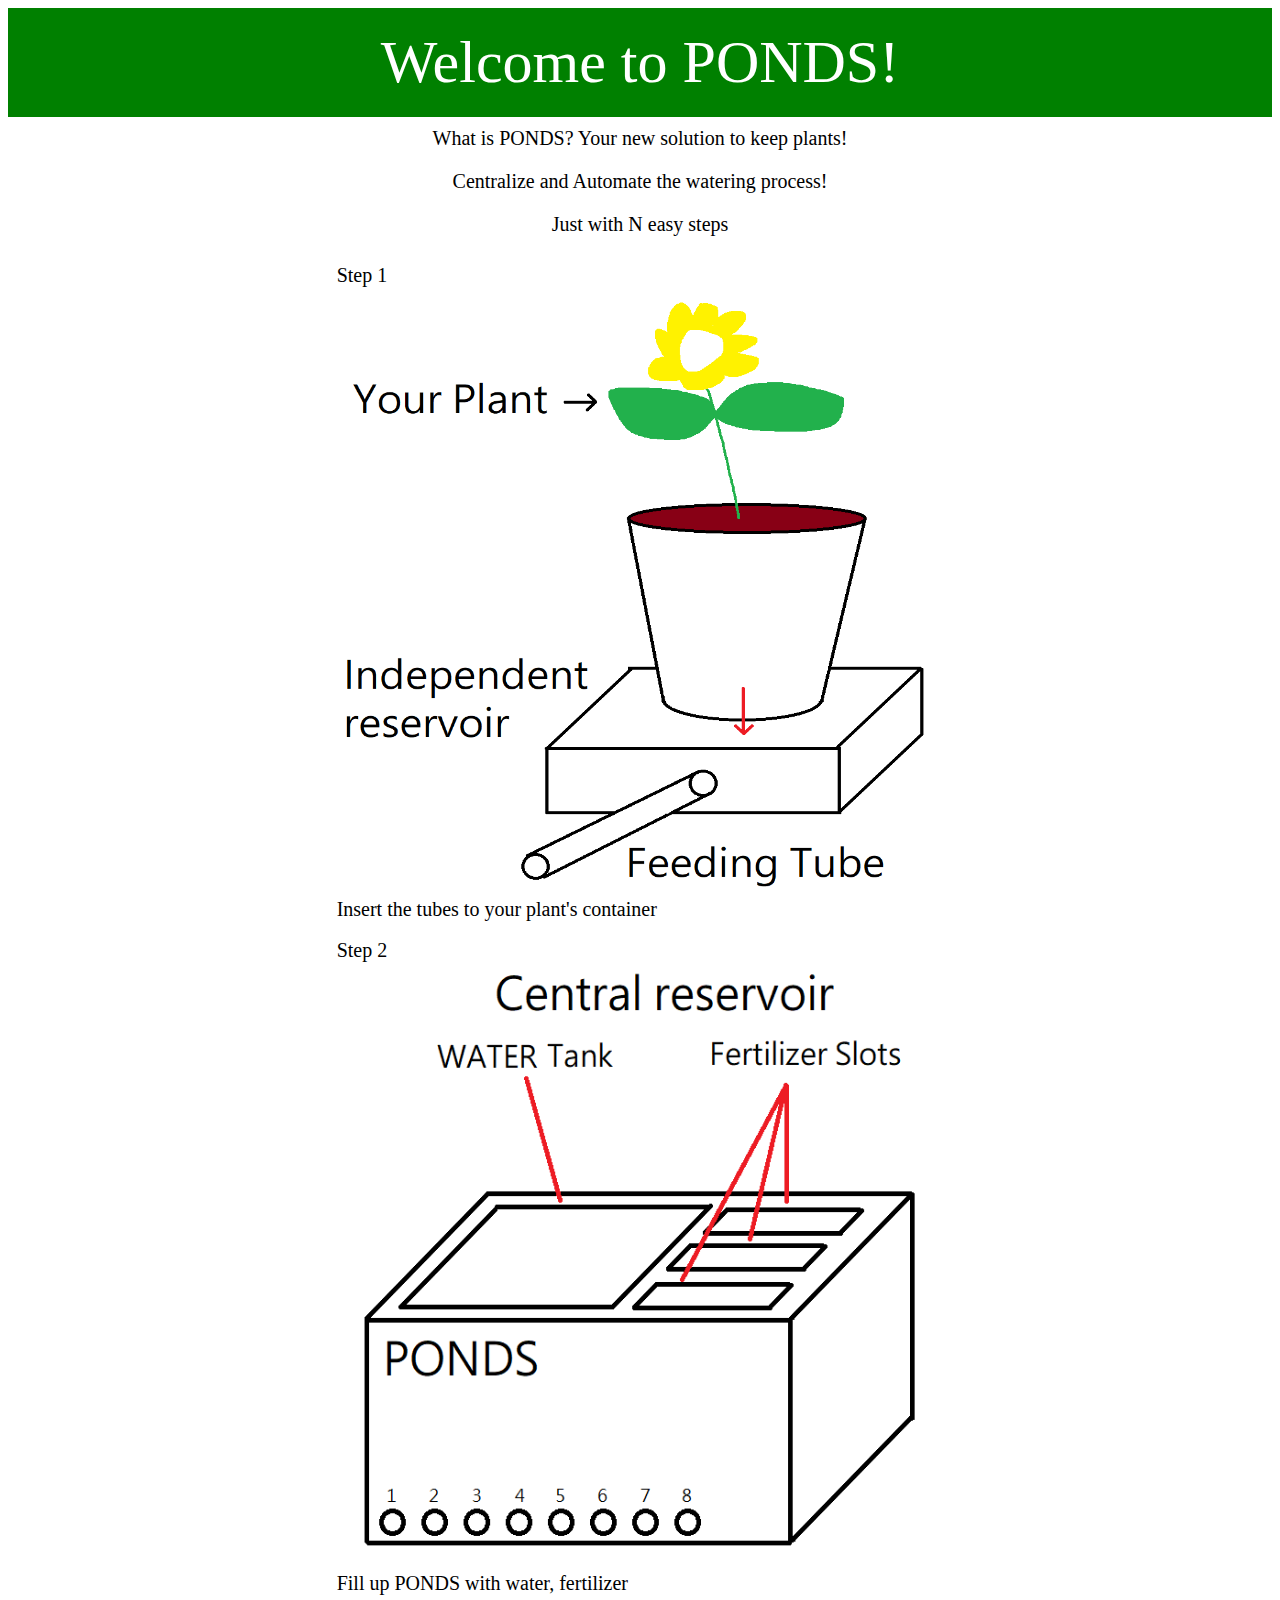
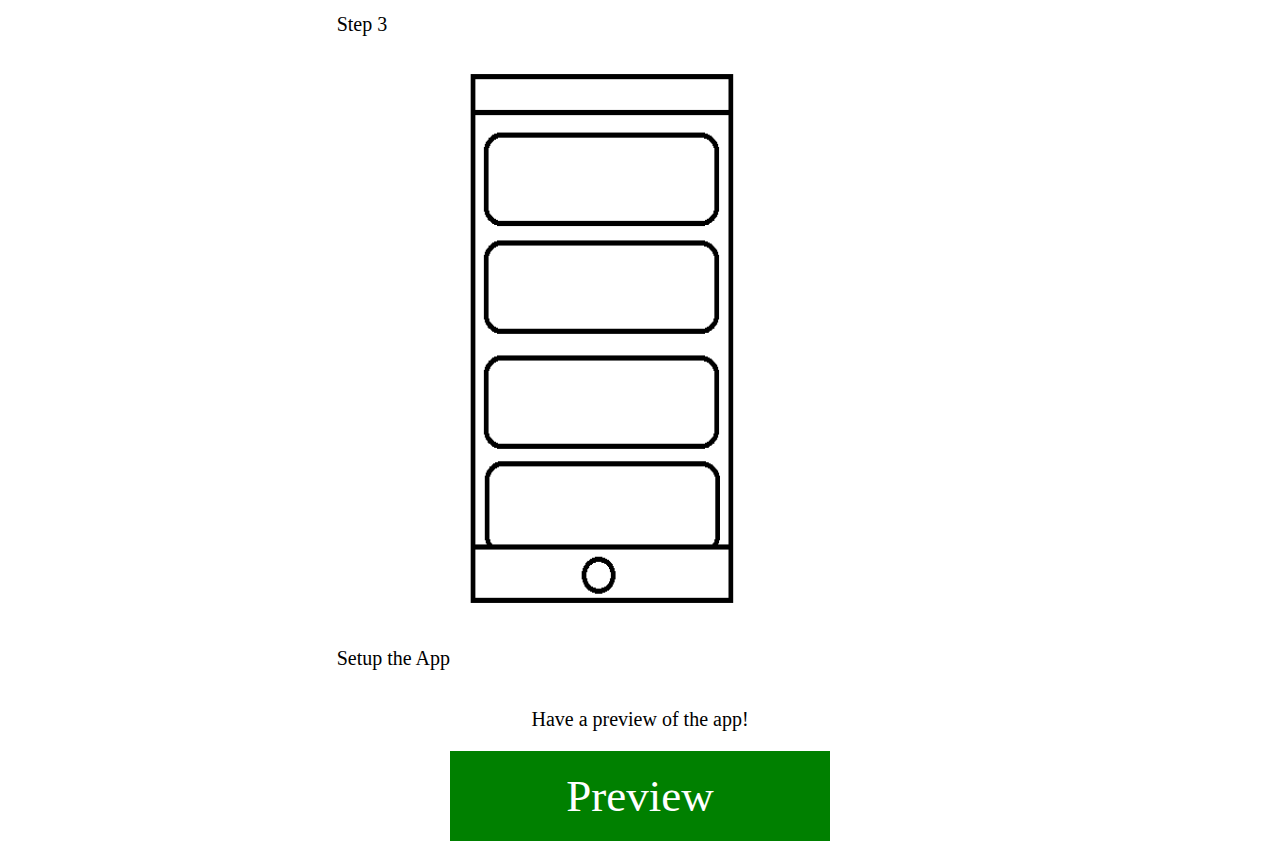
==== index.html @ 67d44354 "a" ====
<!DOCTYPE html>

<html>
<head>
    <title>PONDS Landing Page</title>
    <meta charset="UTF-8">
    <link href="csstest.css" type="text/css" rel="stylesheet">
    <style>
        .steps_pic{
            display: inline-block;
            width: 100%;
            aspect-ratio: 1;
        }
        #step_sec{
            width:60%; 
            display: inline-block;
        }
    </style>
</head>
<body style="text-align:center;position:relative;">
    <div style = "width:100%; background-color: green;display: inline-block;text-align: center;">
        <p style="font-size:60px ; text-align:center; margin:20px;color:white" > Welcome to PONDS! </p>
    </div>
    <br>
    <div style = "width:100%; display: inline-block;text-align:center">
        <p style="font-size:20px ;display: inline-block;text-align:center;margin:10px"> What is PONDS? Your new solution to keep plants! </p>
    </div>
    <br>
    <div style = "width:100%; display: inline-block;text-align:center">
        <p style="font-size:20px ;display: inline-block;text-align:center;margin:10px"> Centralize and Automate the watering process! </p>
    </div>
    <br>
    <div style = "width:80%; display: inline-block;text-align:center;">
        <p style="font-size:20px ;display: inline-block;text-align:center;margin:10px"> Just with N easy steps </p>
        <br></br>
        <div id = "step_sec">
            <p style="font-size:20px ;text-align:left;margin:0px"> Step 1 </p>
            <img class ="steps_pic" src="pics/Step1.png" >
            <p style="font-size:20px ;text-align:left;margin:0px"> Insert the tubes to your plant's container </p>
            <br>
            <p style="font-size:20px ;text-align:left;margin:0px"> Step 2 </p>
            <img class ="steps_pic" src="pics/Step2.png" >
            <p style="font-size:20px ;text-align:left;margin:0px"> Fill up PONDS with water, fertilizer</p>
            <br>
            <p style="font-size:20px ;text-align:left;margin:0px"> Step 3 </p>
            <img class ="steps_pic" src="pics/Step3.png" >
            <p style="font-size:20px ;text-align:left;margin:0px"> Setup the App </p>
            <br>
            
        </div>
        
    </div>  
    <br>
    
    <p style="width:100%;font-size:20px ;display: inline-block;text-align:center;position:relative;right:50%;transform:translateX(50%);"> Have a preview of the app! </p>
    <br>
    <div style="width:30%;height:10vh;display:inline-block;background-color:green;text-align:center;z-index: 99;position:relative;"> 
        <a style="display:inline-block;width:100%;height:100%; z-index: 101;position:relative" href="./app_preview/app_home.html"></a>
        <p style="display:inline-block;color:white;font-size:min(5vh,5vw);width:100%; z-index: 100; position:absolute;right:50%;top:50%;transform:translate(50%,-50%);margin:0"> Preview </p>
    </div>


    <script src="test.js"></script>
</body>
</html>
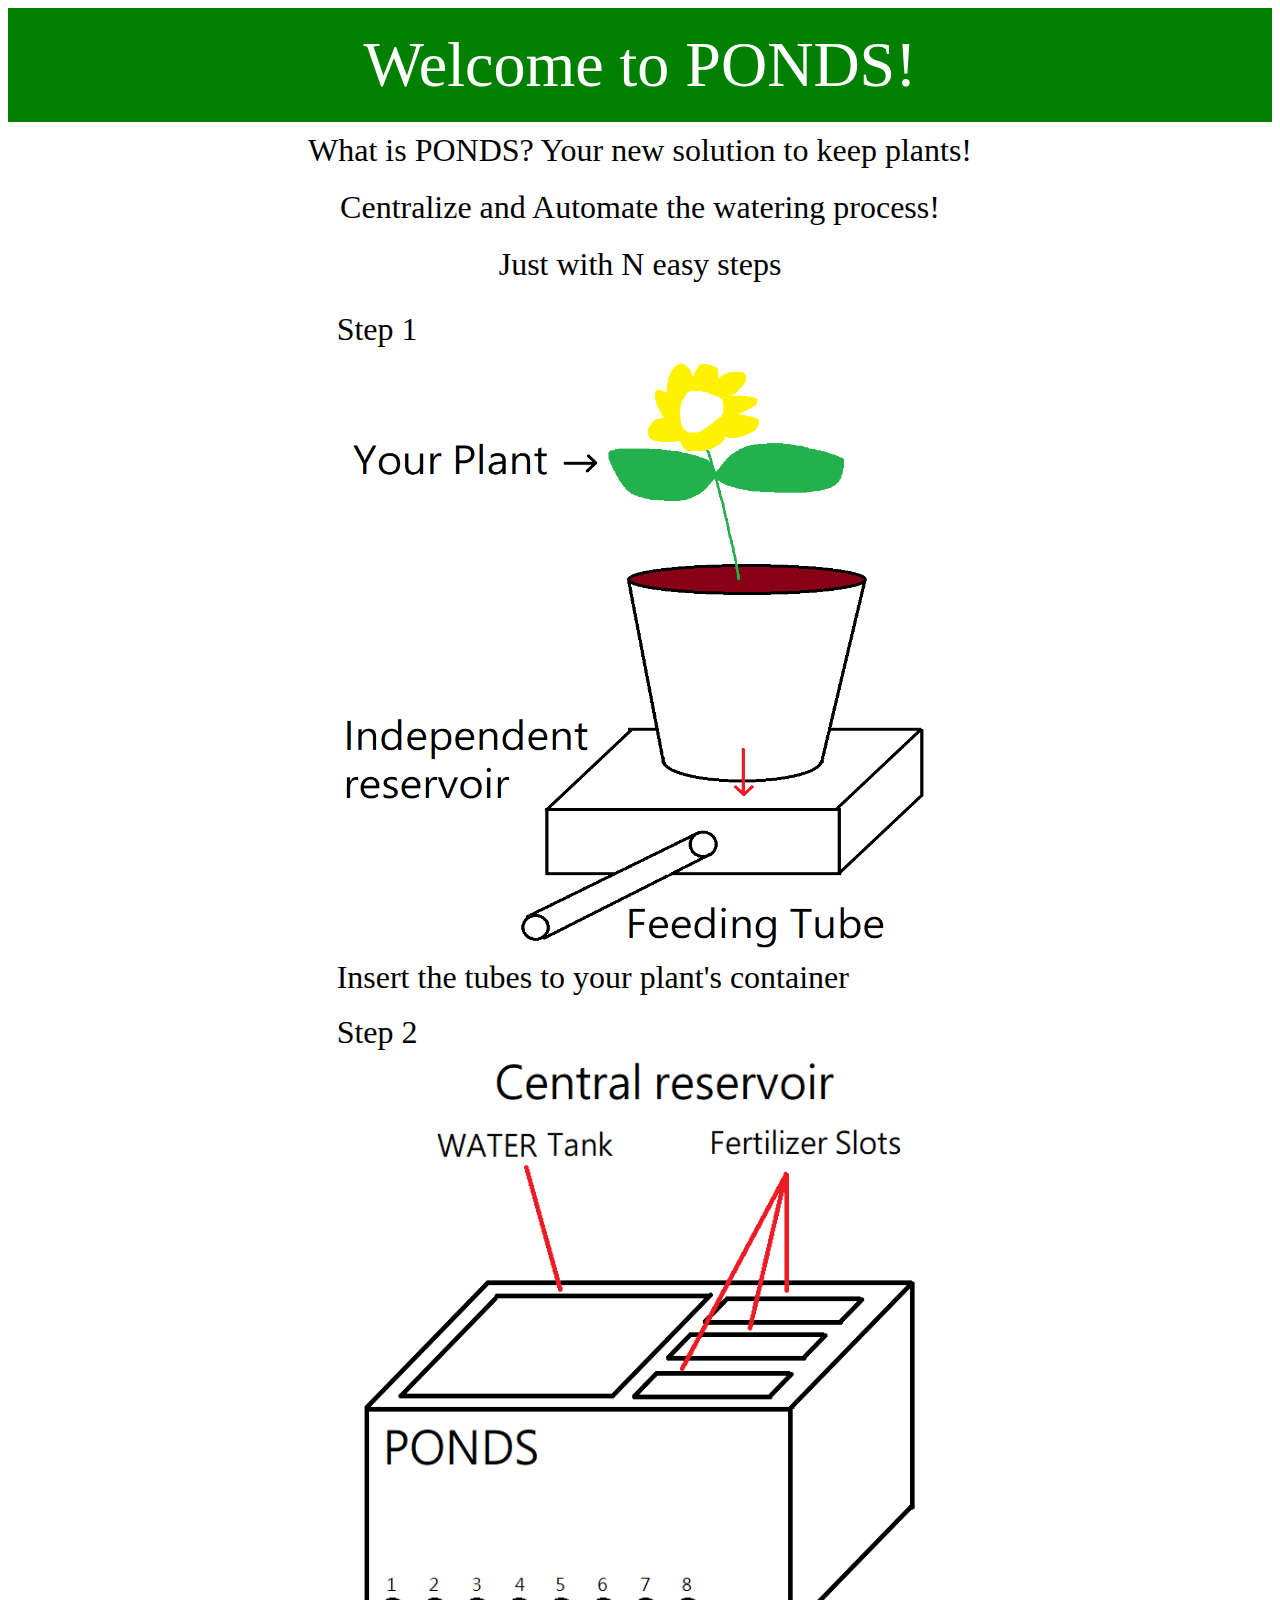
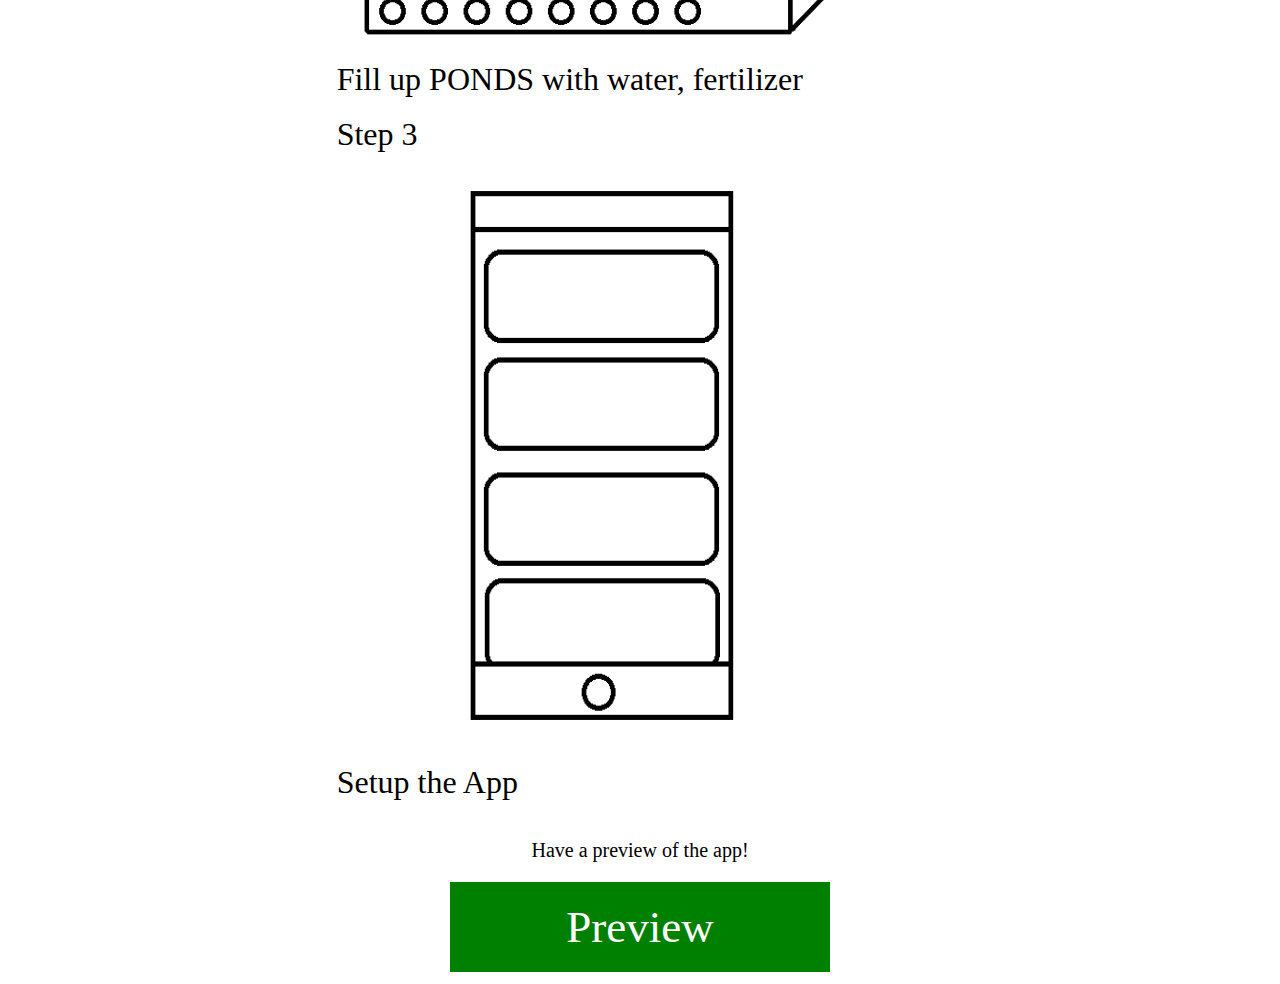
==== commit 8a480edf: "a" ====
--- a/index.html
+++ b/index.html
@@ -19,32 +19,32 @@
 </head>
 <body style="text-align:center;position:relative;">
     <div style = "width:100%; background-color: green;display: inline-block;text-align: center;">
-        <p style="font-size:60px ; text-align:center; margin:20px;color:white" > Welcome to PONDS! </p>
+        <p style="font-size:5vw ; text-align:center; margin:20px;color:white" > Welcome to PONDS! </p>
     </div>
     <br>
     <div style = "width:100%; display: inline-block;text-align:center">
-        <p style="font-size:20px ;display: inline-block;text-align:center;margin:10px"> What is PONDS? Your new solution to keep plants! </p>
+        <p style="font-size:2.5vw ;display: inline-block;text-align:center;margin:10px"> What is PONDS? Your new solution to keep plants! </p>
     </div>
     <br>
     <div style = "width:100%; display: inline-block;text-align:center">
-        <p style="font-size:20px ;display: inline-block;text-align:center;margin:10px"> Centralize and Automate the watering process! </p>
+        <p style="font-size:2.5vw ;display: inline-block;text-align:center;margin:10px"> Centralize and Automate the watering process! </p>
     </div>
     <br>
     <div style = "width:80%; display: inline-block;text-align:center;">
-        <p style="font-size:20px ;display: inline-block;text-align:center;margin:10px"> Just with N easy steps </p>
+        <p style="font-size:2.5vw ;display: inline-block;text-align:center;margin:10px"> Just with N easy steps </p>
         <br></br>
         <div id = "step_sec">
-            <p style="font-size:20px ;text-align:left;margin:0px"> Step 1 </p>
+            <p style="font-size:2.5vw ;text-align:left;margin:0px"> Step 1 </p>
             <img class ="steps_pic" src="pics/Step1.png" >
-            <p style="font-size:20px ;text-align:left;margin:0px"> Insert the tubes to your plant's container </p>
+            <p style="font-size:2.5vw ;text-align:left;margin:0px"> Insert the tubes to your plant's container </p>
             <br>
-            <p style="font-size:20px ;text-align:left;margin:0px"> Step 2 </p>
+            <p style="font-size:2.5vw ;text-align:left;margin:0px"> Step 2 </p>
             <img class ="steps_pic" src="pics/Step2.png" >
-            <p style="font-size:20px ;text-align:left;margin:0px"> Fill up PONDS with water, fertilizer</p>
+            <p style="font-size:2.5vw ;text-align:left;margin:0px"> Fill up PONDS with water, fertilizer</p>
             <br>
-            <p style="font-size:20px ;text-align:left;margin:0px"> Step 3 </p>
+            <p style="font-size:2.5vw ;text-align:left;margin:0px"> Step 3 </p>
             <img class ="steps_pic" src="pics/Step3.png" >
-            <p style="font-size:20px ;text-align:left;margin:0px"> Setup the App </p>
+            <p style="font-size:2.5vw ;text-align:left;margin:0px"> Setup the App </p>
             <br>
             
         </div>
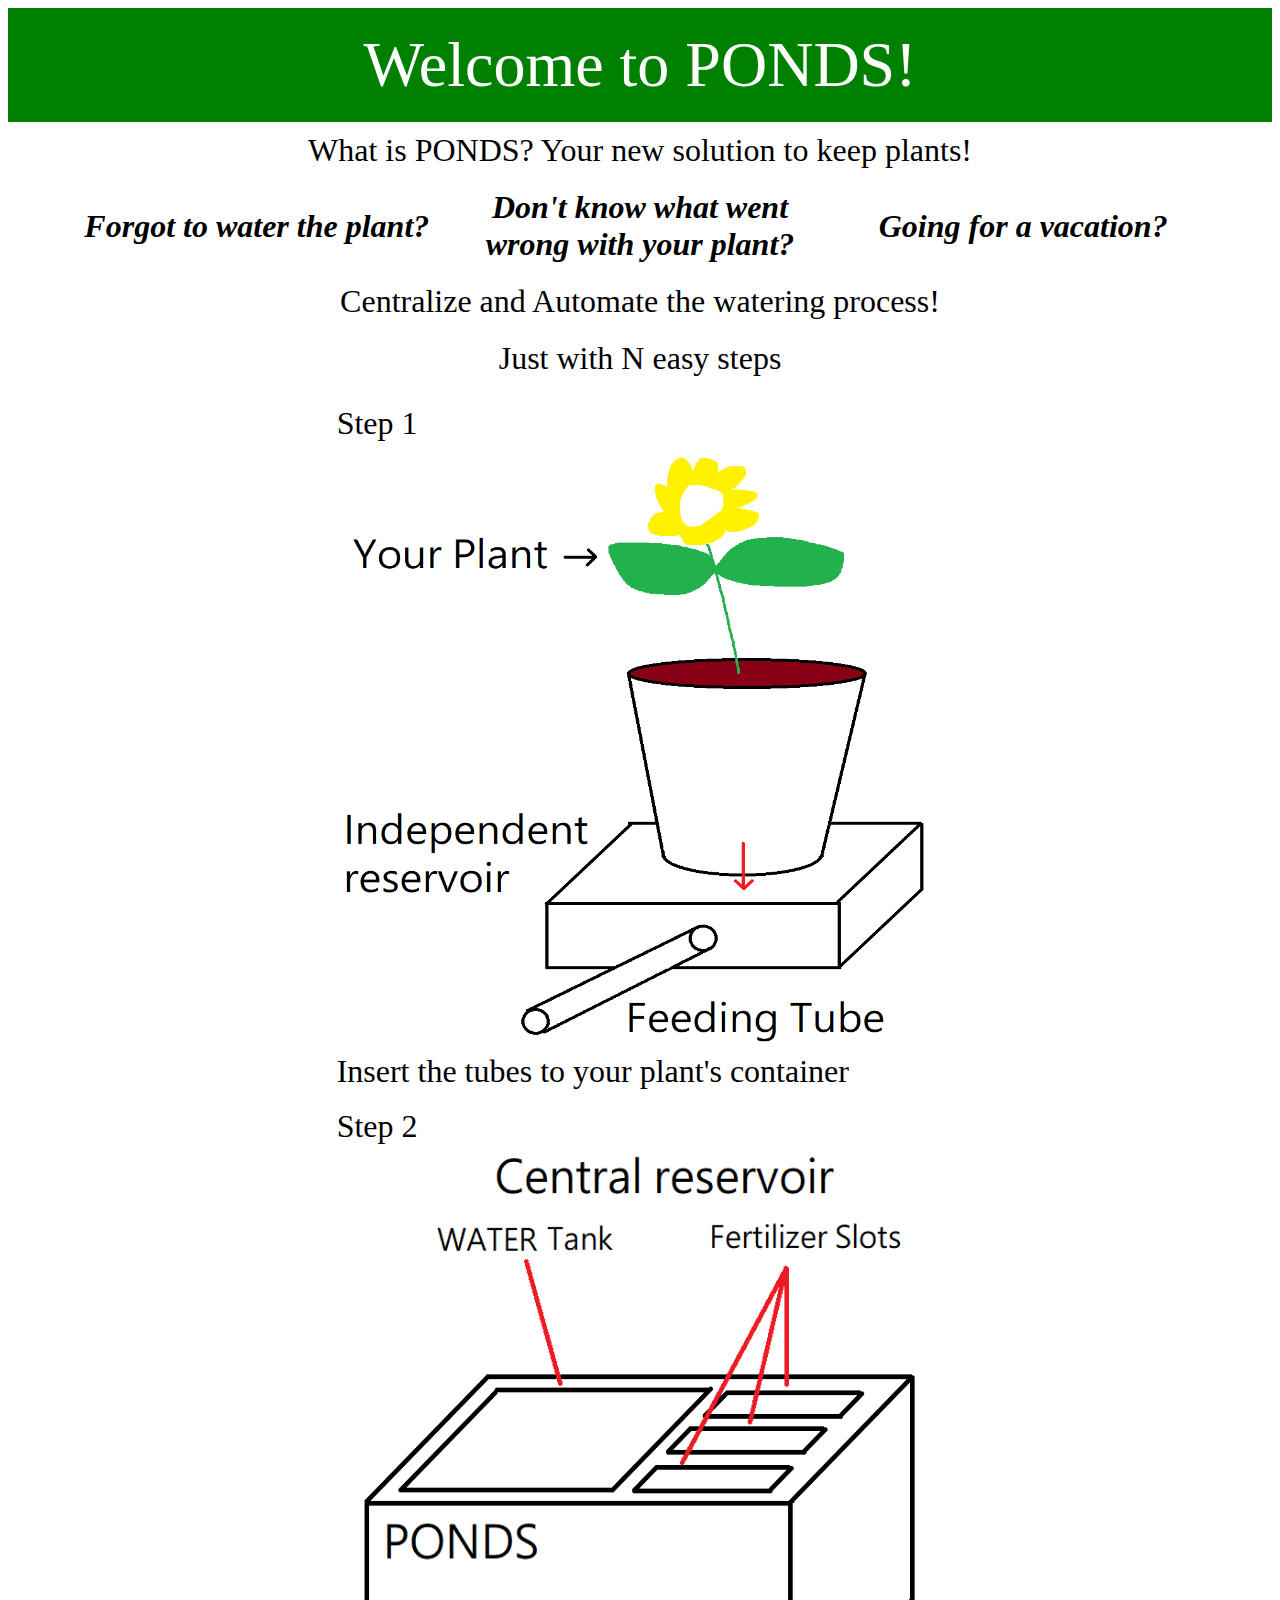
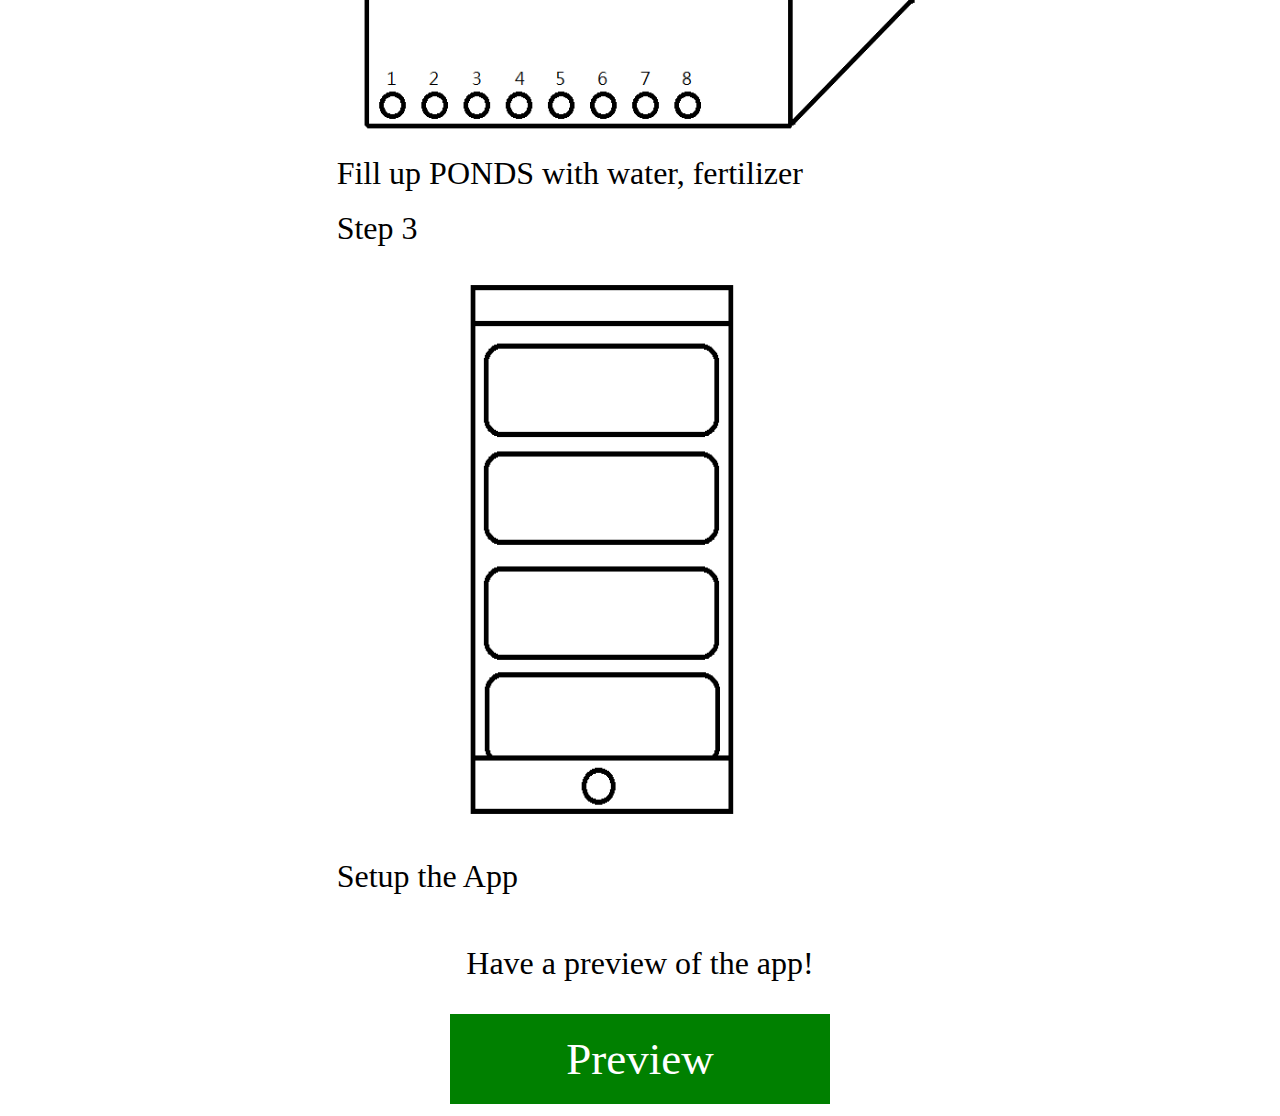
==== commit befcccc2: "a" ====
--- a/index.html
+++ b/index.html
@@ -26,6 +26,20 @@
         <p style="font-size:2.5vw ;display: inline-block;text-align:center;margin:10px"> What is PONDS? Your new solution to keep plants! </p>
     </div>
     <br>
+    
+    <div style = "width:100%; display: inline-block;text-align:center;">
+        <div style = "width:30%; display: inline-block;text-align:center;position:relative;vertical-align:middle;">
+            <p style="font-size:2.5vw ;display: inline-block;text-align:center;margin:10px;font-weight:bold;font-style: italic;"> Forgot to water the plant? </p>
+        </div>
+        <div style = "width:30%; display: inline-block;text-align:center;position:relative;vertical-align:middle;">
+            <p style="font-size:2.5vw ;display: inline-block;text-align:center;margin:10px;font-weight:bold;font-style: italic;"> Don't know what went wrong with your plant? </p>
+        </div> 
+        <div style = "width:30%; display: inline-block;text-align:center;position:relative;vertical-align:middle;">
+            <p style="font-size:2.5vw ;display: inline-block;text-align:center;margin:10px;font-weight:bold;font-style: italic;"> Going for a vacation? </p>
+        </div>
+               
+    </div>
+    <br>
     <div style = "width:100%; display: inline-block;text-align:center">
         <p style="font-size:2.5vw ;display: inline-block;text-align:center;margin:10px"> Centralize and Automate the watering process! </p>
     </div>
@@ -52,7 +66,7 @@
     </div>  
     <br>
     
-    <p style="width:100%;font-size:20px ;display: inline-block;text-align:center;position:relative;right:50%;transform:translateX(50%);"> Have a preview of the app! </p>
+    <p style="width:100%;font-size:2.5vw ;display: inline-block;text-align:center;position:relative;right:50%;transform:translateX(50%);"> Have a preview of the app! </p>
     <br>
     <div style="width:30%;height:10vh;display:inline-block;background-color:green;text-align:center;z-index: 99;position:relative;"> 
         <a style="display:inline-block;width:100%;height:100%; z-index: 101;position:relative" href="./app_preview/app_home.html"></a>
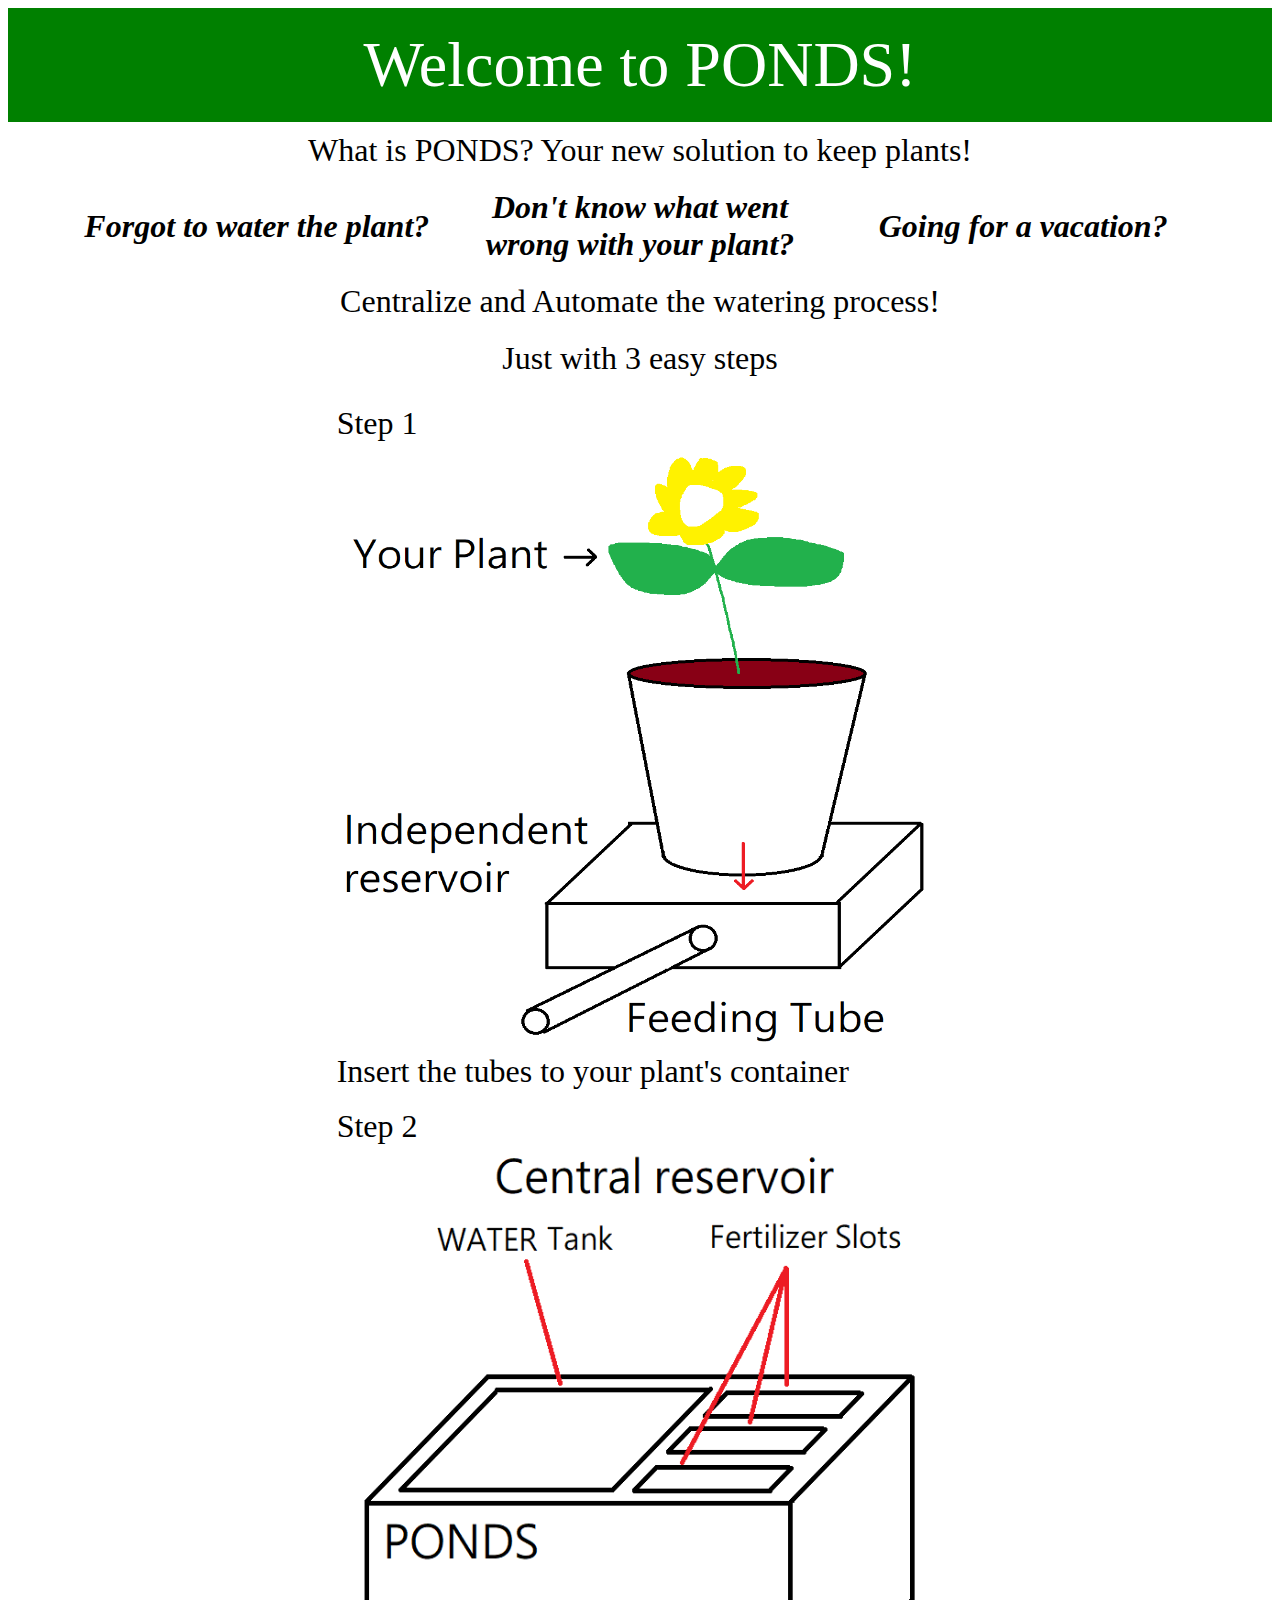
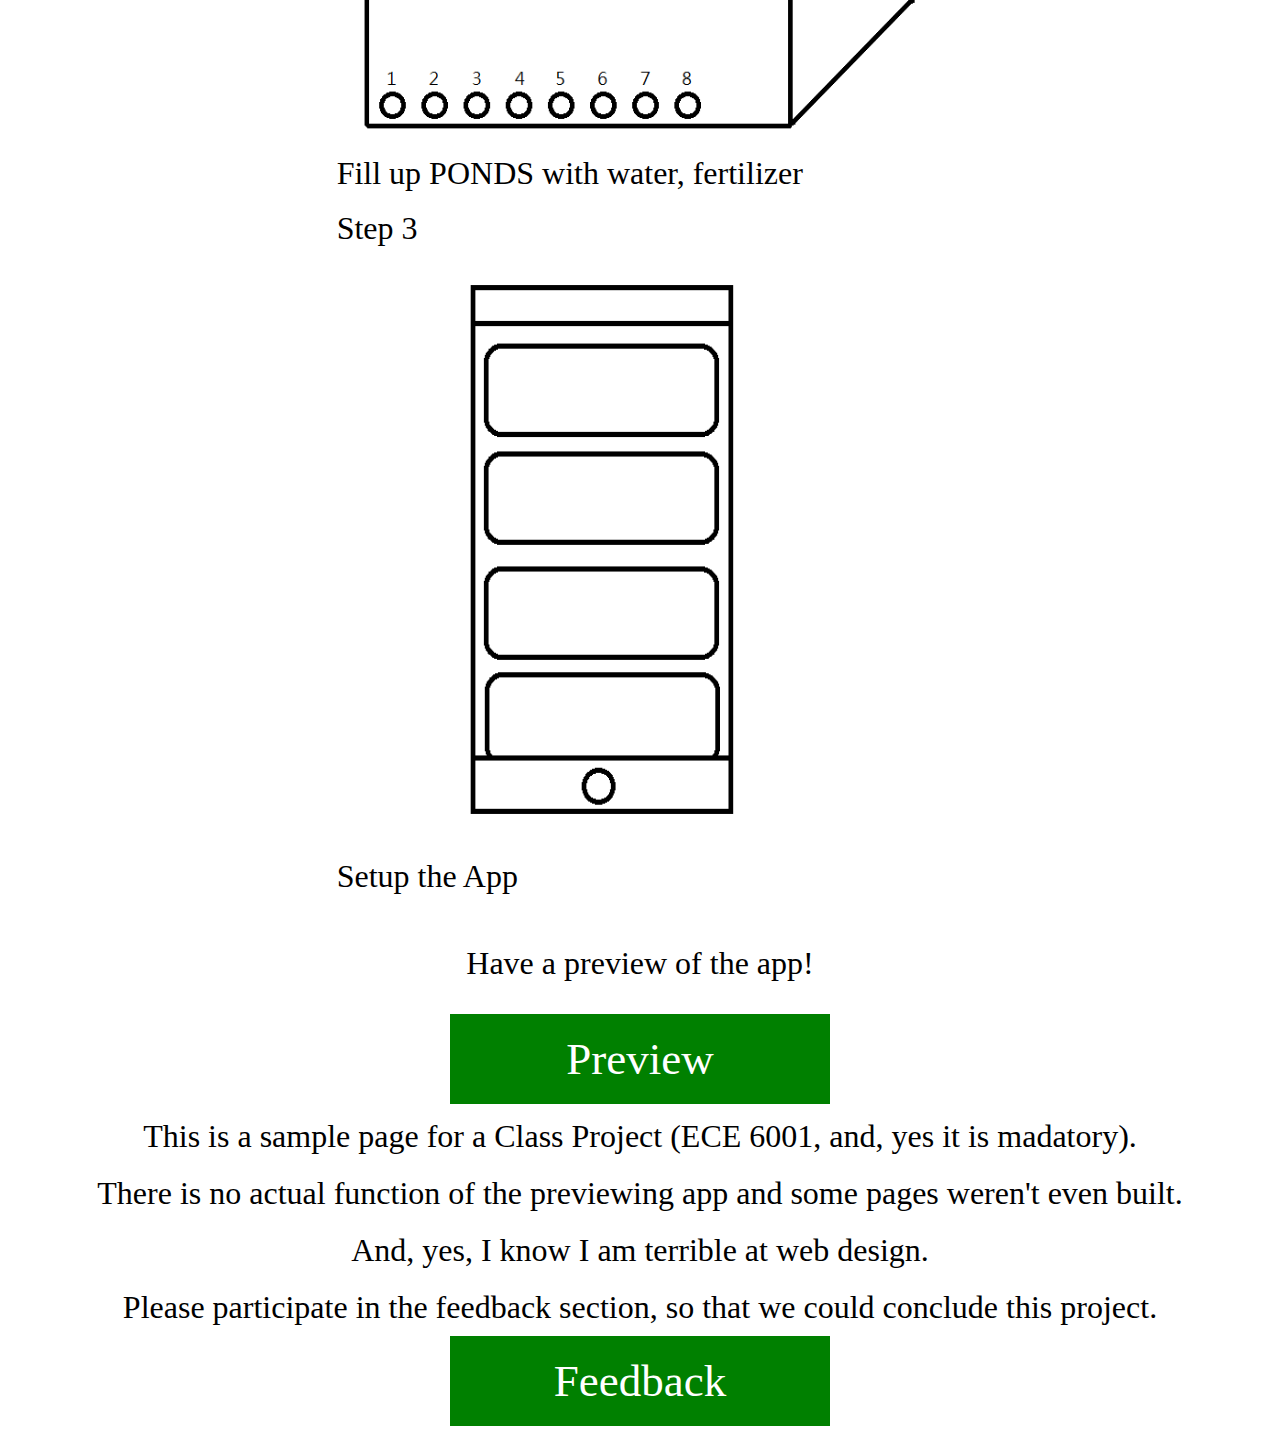
==== commit e381edd0: "a" ====
--- a/index.html
+++ b/index.html
@@ -45,7 +45,7 @@
     </div>
     <br>
     <div style = "width:80%; display: inline-block;text-align:center;">
-        <p style="font-size:2.5vw ;display: inline-block;text-align:center;margin:10px"> Just with N easy steps </p>
+        <p style="font-size:2.5vw ;display: inline-block;text-align:center;margin:10px"> Just with 3 easy steps </p>
         <br></br>
         <div id = "step_sec">
             <p style="font-size:2.5vw ;text-align:left;margin:0px"> Step 1 </p>
@@ -72,7 +72,27 @@
         <a style="display:inline-block;width:100%;height:100%; z-index: 101;position:relative" href="./app_preview/app_home.html"></a>
         <p style="display:inline-block;color:white;font-size:min(5vh,5vw);width:100%; z-index: 100; position:absolute;right:50%;top:50%;transform:translate(50%,-50%);margin:0"> Preview </p>
     </div>
-
+    
+    <div style = "width:100%; display: inline-block;text-align:center">
+        <p style="font-size:2.5vw ;display: inline-block;text-align:center;margin:10px"> 
+            This is a sample page for a Class Project (ECE 6001, and, yes it is madatory).
+        </p>
+        <p style="font-size:2.5vw ;display: inline-block;text-align:center;margin:10px"> 
+            There is no actual function of the previewing app and some pages weren't even built.
+        </p>
+        <p style="font-size:2.5vw ;display: inline-block;text-align:center;margin:10px"> 
+            And, yes, I know I am terrible at web design.
+        </p>
+        <br>
+        <p style="font-size:2.5vw ;display: inline-block;text-align:center;margin:10px"> 
+            Please participate in the feedback section, so that we could conclude this project.
+        </p>
+    </div>
+    
+    <div style="width:30%;height:10vh;display:inline-block;background-color:green;text-align:center;z-index: 99;position:relative;"> 
+        <a style="display:inline-block;width:100%;height:100%; z-index: 101;position:relative" href=""></a>
+        <p style="display:inline-block;color:white;font-size:min(5vh,5vw);width:100%; z-index: 100; position:absolute;right:50%;top:50%;transform:translate(50%,-50%);margin:0"> Feedback </p>
+    </div>
 
     <script src="test.js"></script>
 </body>
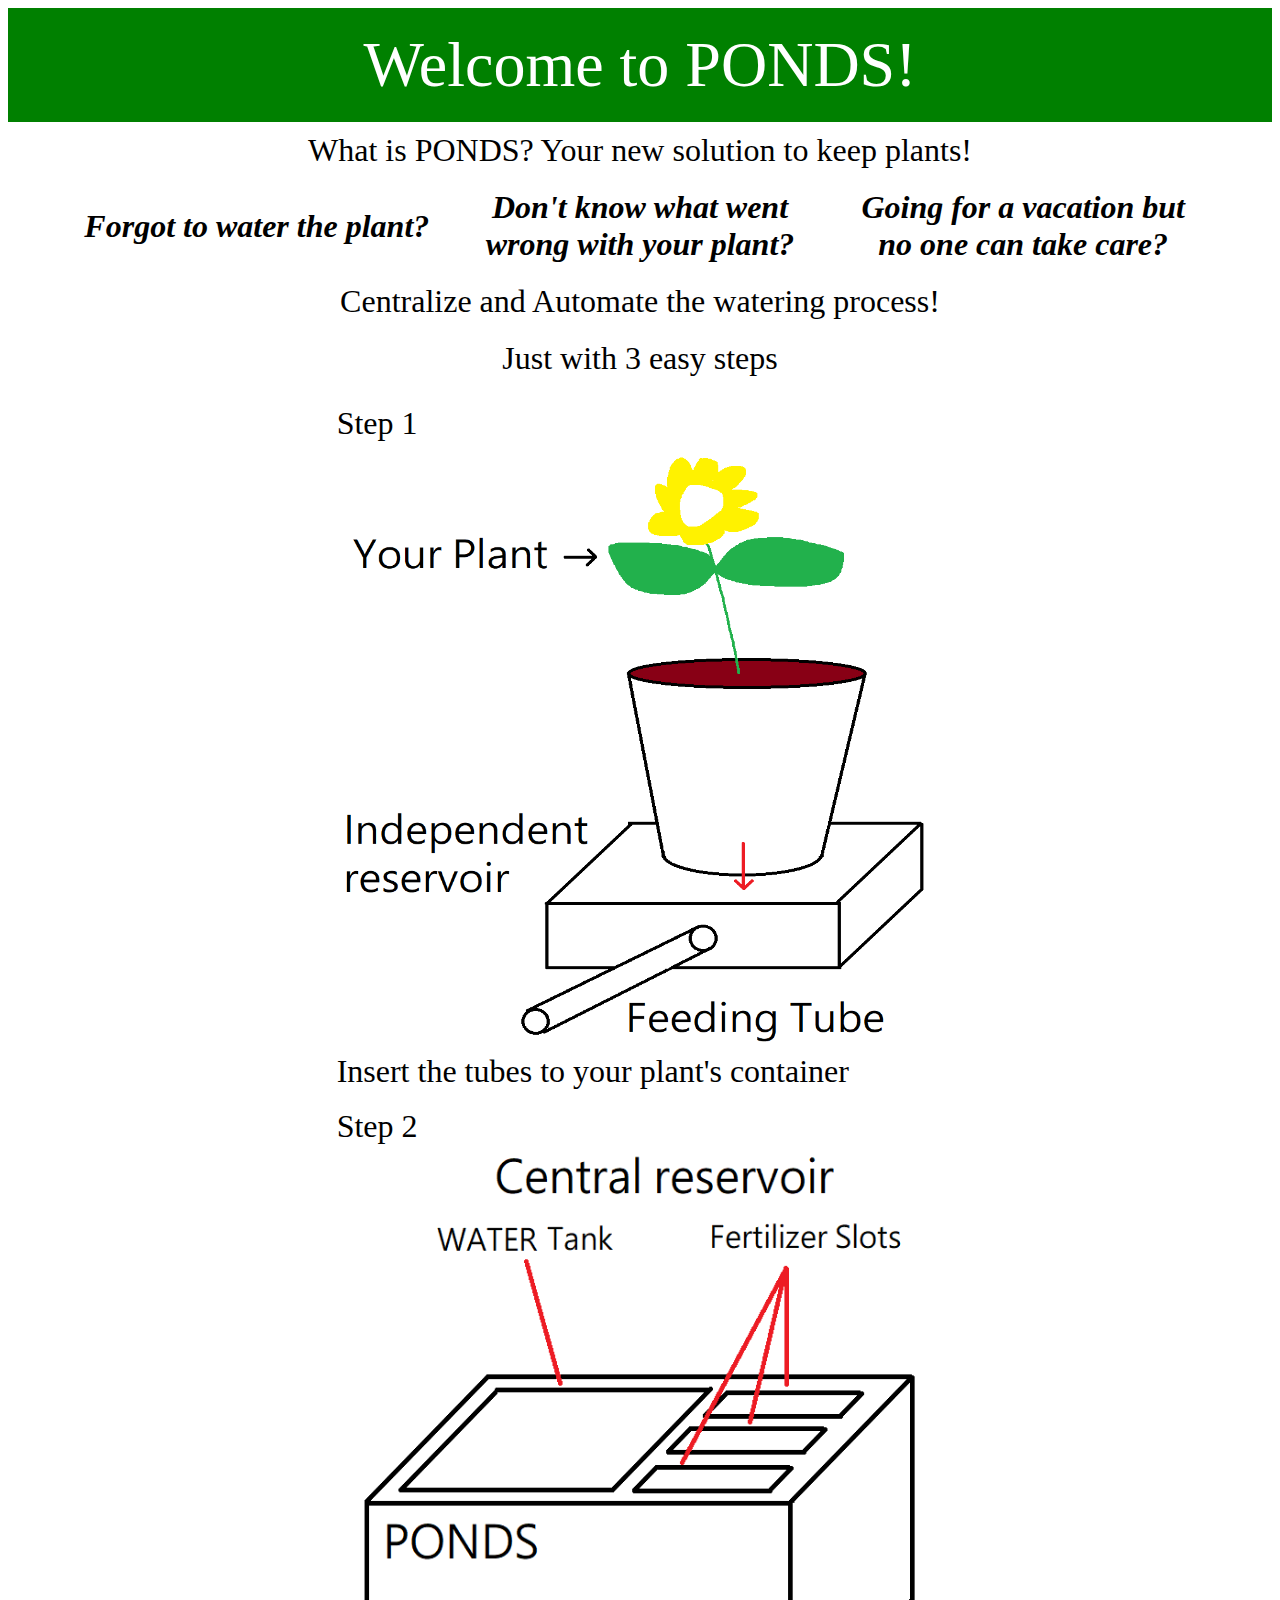
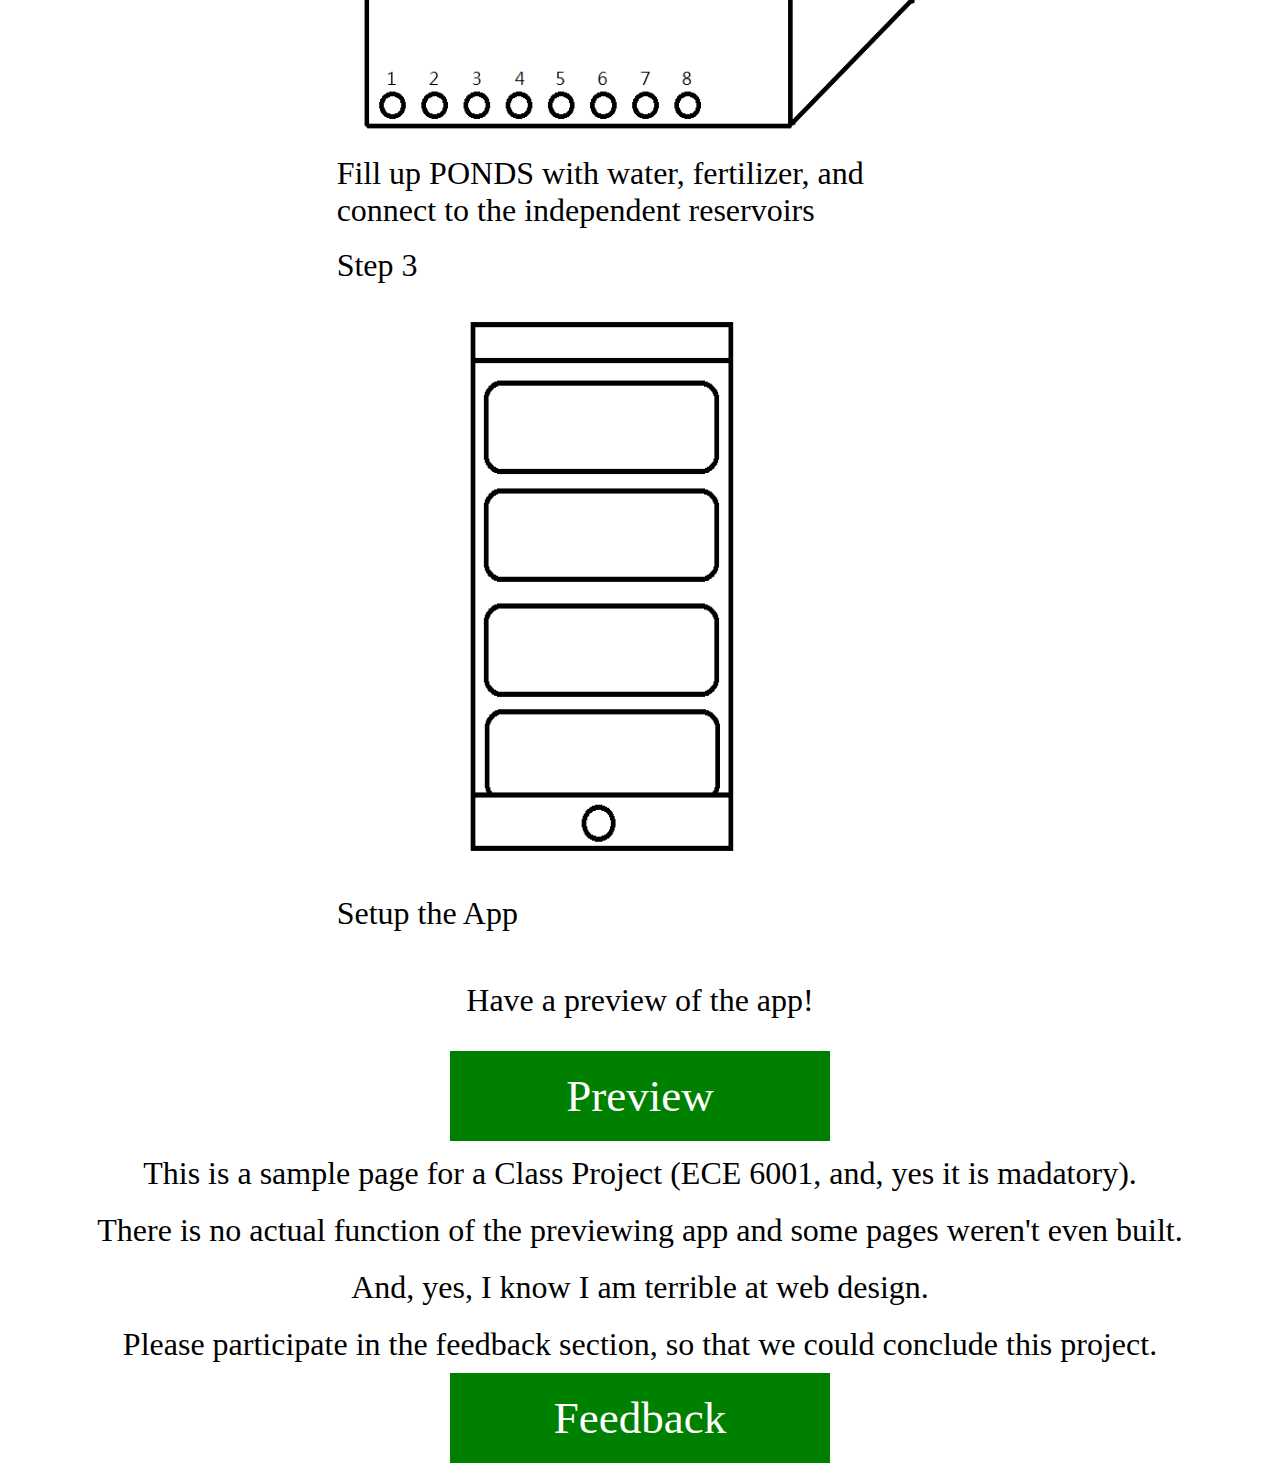
==== commit aebad13e: "a" ====
--- a/index.html
+++ b/index.html
@@ -35,7 +35,7 @@
             <p style="font-size:2.5vw ;display: inline-block;text-align:center;margin:10px;font-weight:bold;font-style: italic;"> Don't know what went wrong with your plant? </p>
         </div> 
         <div style = "width:30%; display: inline-block;text-align:center;position:relative;vertical-align:middle;">
-            <p style="font-size:2.5vw ;display: inline-block;text-align:center;margin:10px;font-weight:bold;font-style: italic;"> Going for a vacation? </p>
+            <p style="font-size:2.5vw ;display: inline-block;text-align:center;margin:10px;font-weight:bold;font-style: italic;"> Going for a vacation but no one can take care? </p>
         </div>
                
     </div>
@@ -54,7 +54,7 @@
             <br>
             <p style="font-size:2.5vw ;text-align:left;margin:0px"> Step 2 </p>
             <img class ="steps_pic" src="pics/Step2.png" >
-            <p style="font-size:2.5vw ;text-align:left;margin:0px"> Fill up PONDS with water, fertilizer</p>
+            <p style="font-size:2.5vw ;text-align:left;margin:0px"> Fill up PONDS with water, fertilizer, and connect to the independent reservoirs</p>
             <br>
             <p style="font-size:2.5vw ;text-align:left;margin:0px"> Step 3 </p>
             <img class ="steps_pic" src="pics/Step3.png" >
@@ -90,7 +90,7 @@
     </div>
     
     <div style="width:30%;height:10vh;display:inline-block;background-color:green;text-align:center;z-index: 99;position:relative;"> 
-        <a style="display:inline-block;width:100%;height:100%; z-index: 101;position:relative" href=""></a>
+        <a style="display:inline-block;width:100%;height:100%; z-index: 101;position:relative" href="https://docs.google.com/forms/d/e/1FAIpQLSfokA65wF7ZRvRGOaCL6EHRG2ItKGCdrrm-tZyv5qzmnbqtRA/viewform?usp=pp_url"></a>
         <p style="display:inline-block;color:white;font-size:min(5vh,5vw);width:100%; z-index: 100; position:absolute;right:50%;top:50%;transform:translate(50%,-50%);margin:0"> Feedback </p>
     </div>
 
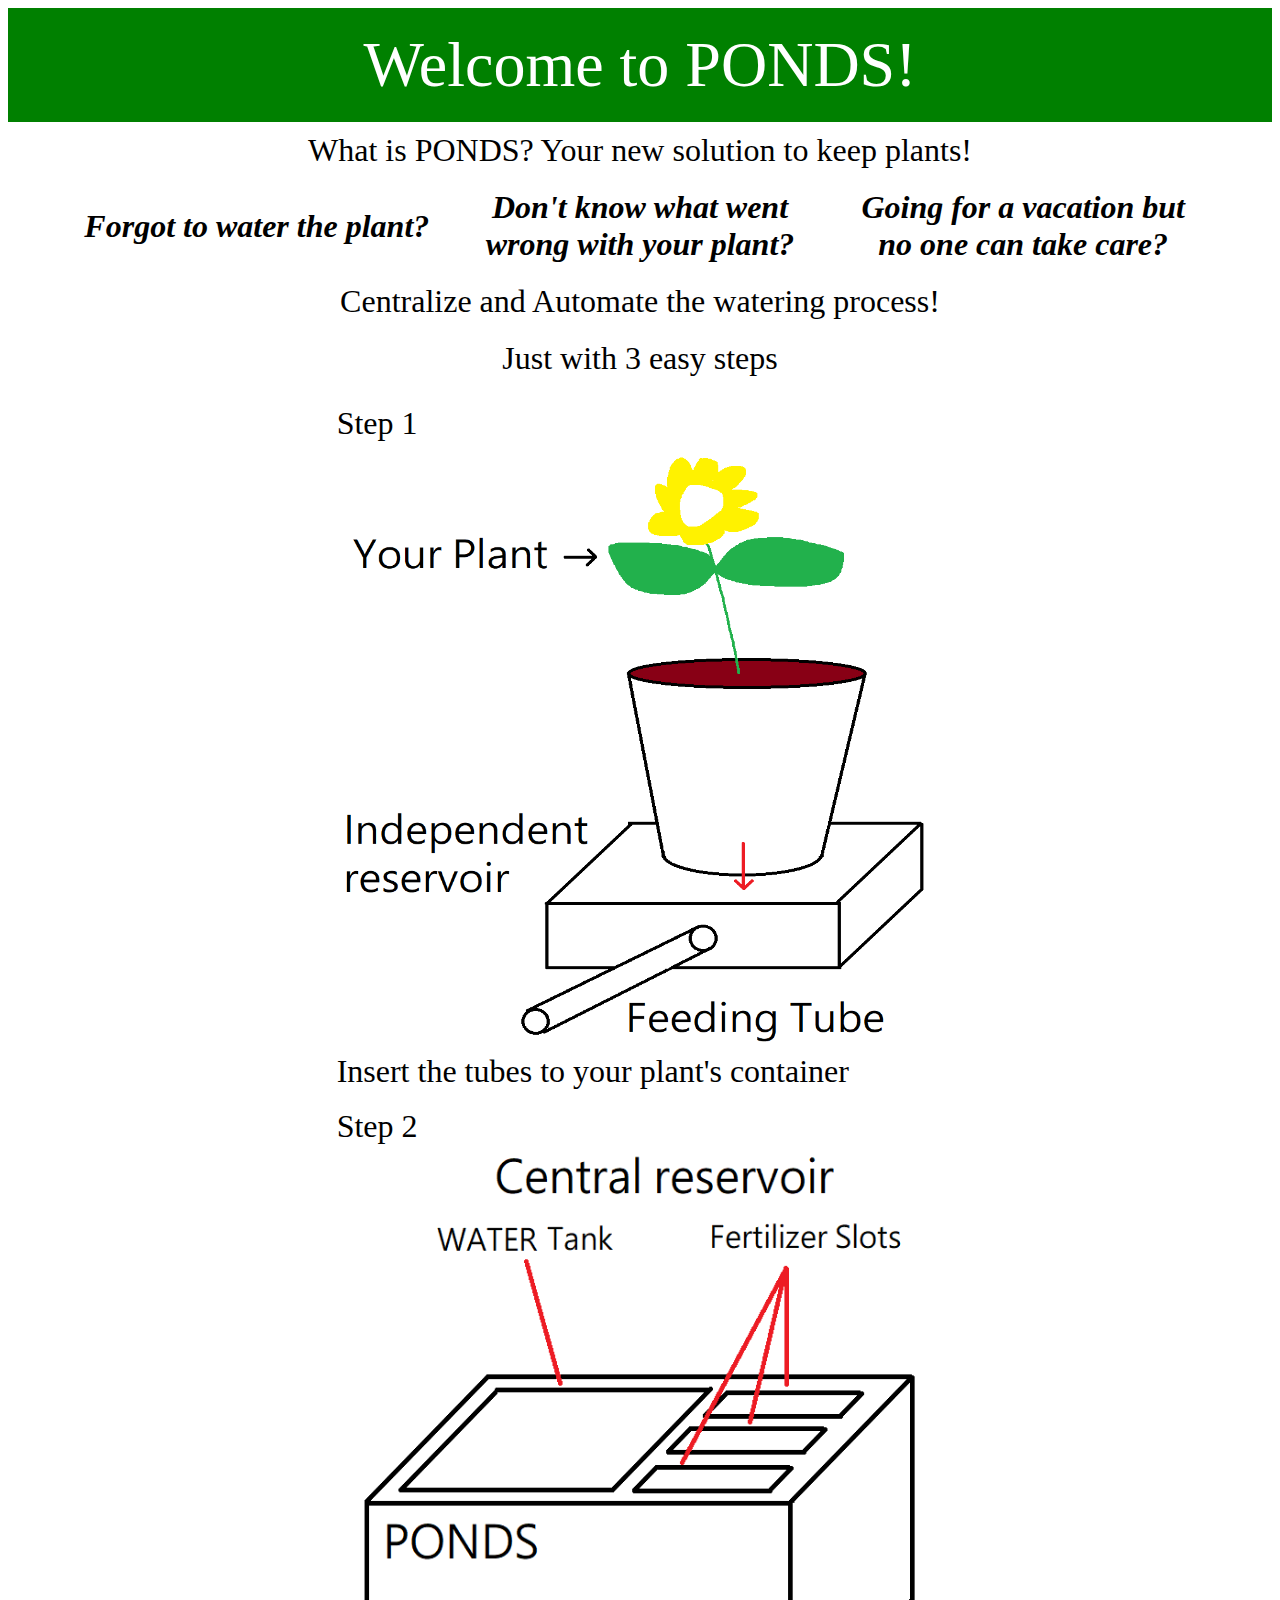
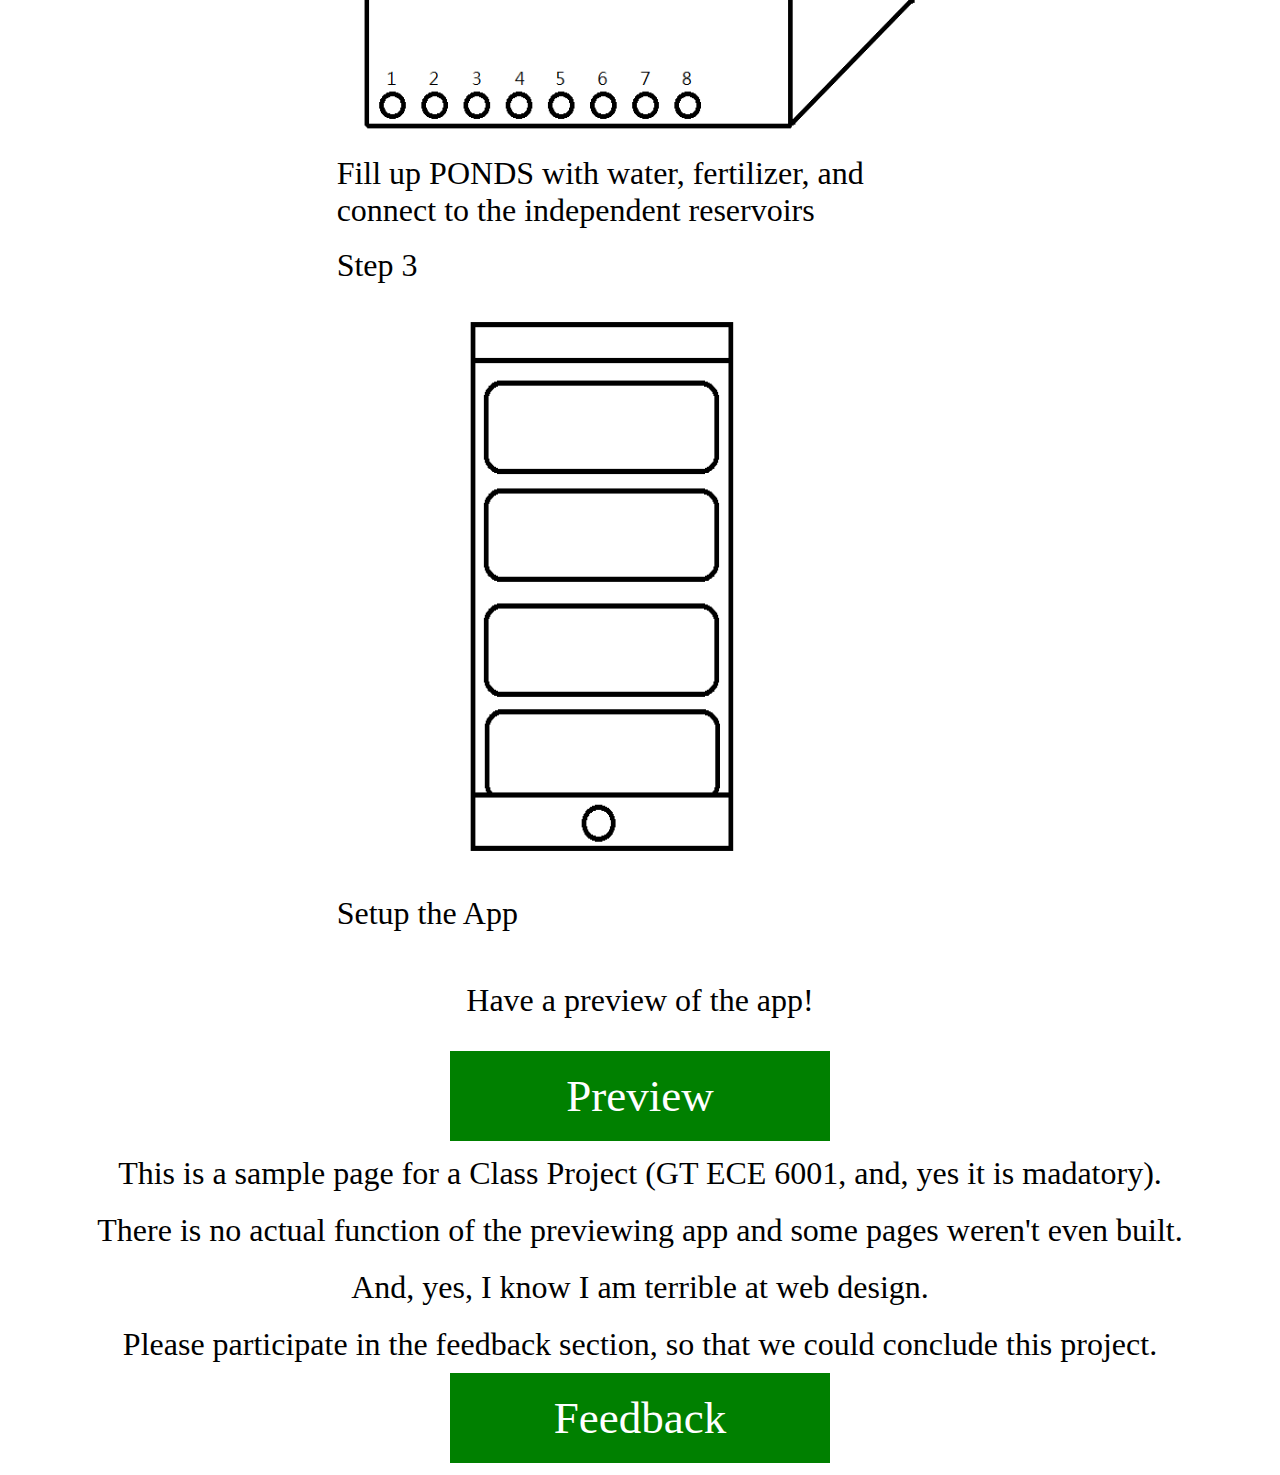
==== commit 431b1293: "a" ====
--- a/index.html
+++ b/index.html
@@ -75,7 +75,7 @@
     
     <div style = "width:100%; display: inline-block;text-align:center">
         <p style="font-size:2.5vw ;display: inline-block;text-align:center;margin:10px"> 
-            This is a sample page for a Class Project (ECE 6001, and, yes it is madatory).
+            This is a sample page for a Class Project (GT ECE 6001, and, yes it is madatory).
         </p>
         <p style="font-size:2.5vw ;display: inline-block;text-align:center;margin:10px"> 
             There is no actual function of the previewing app and some pages weren't even built.
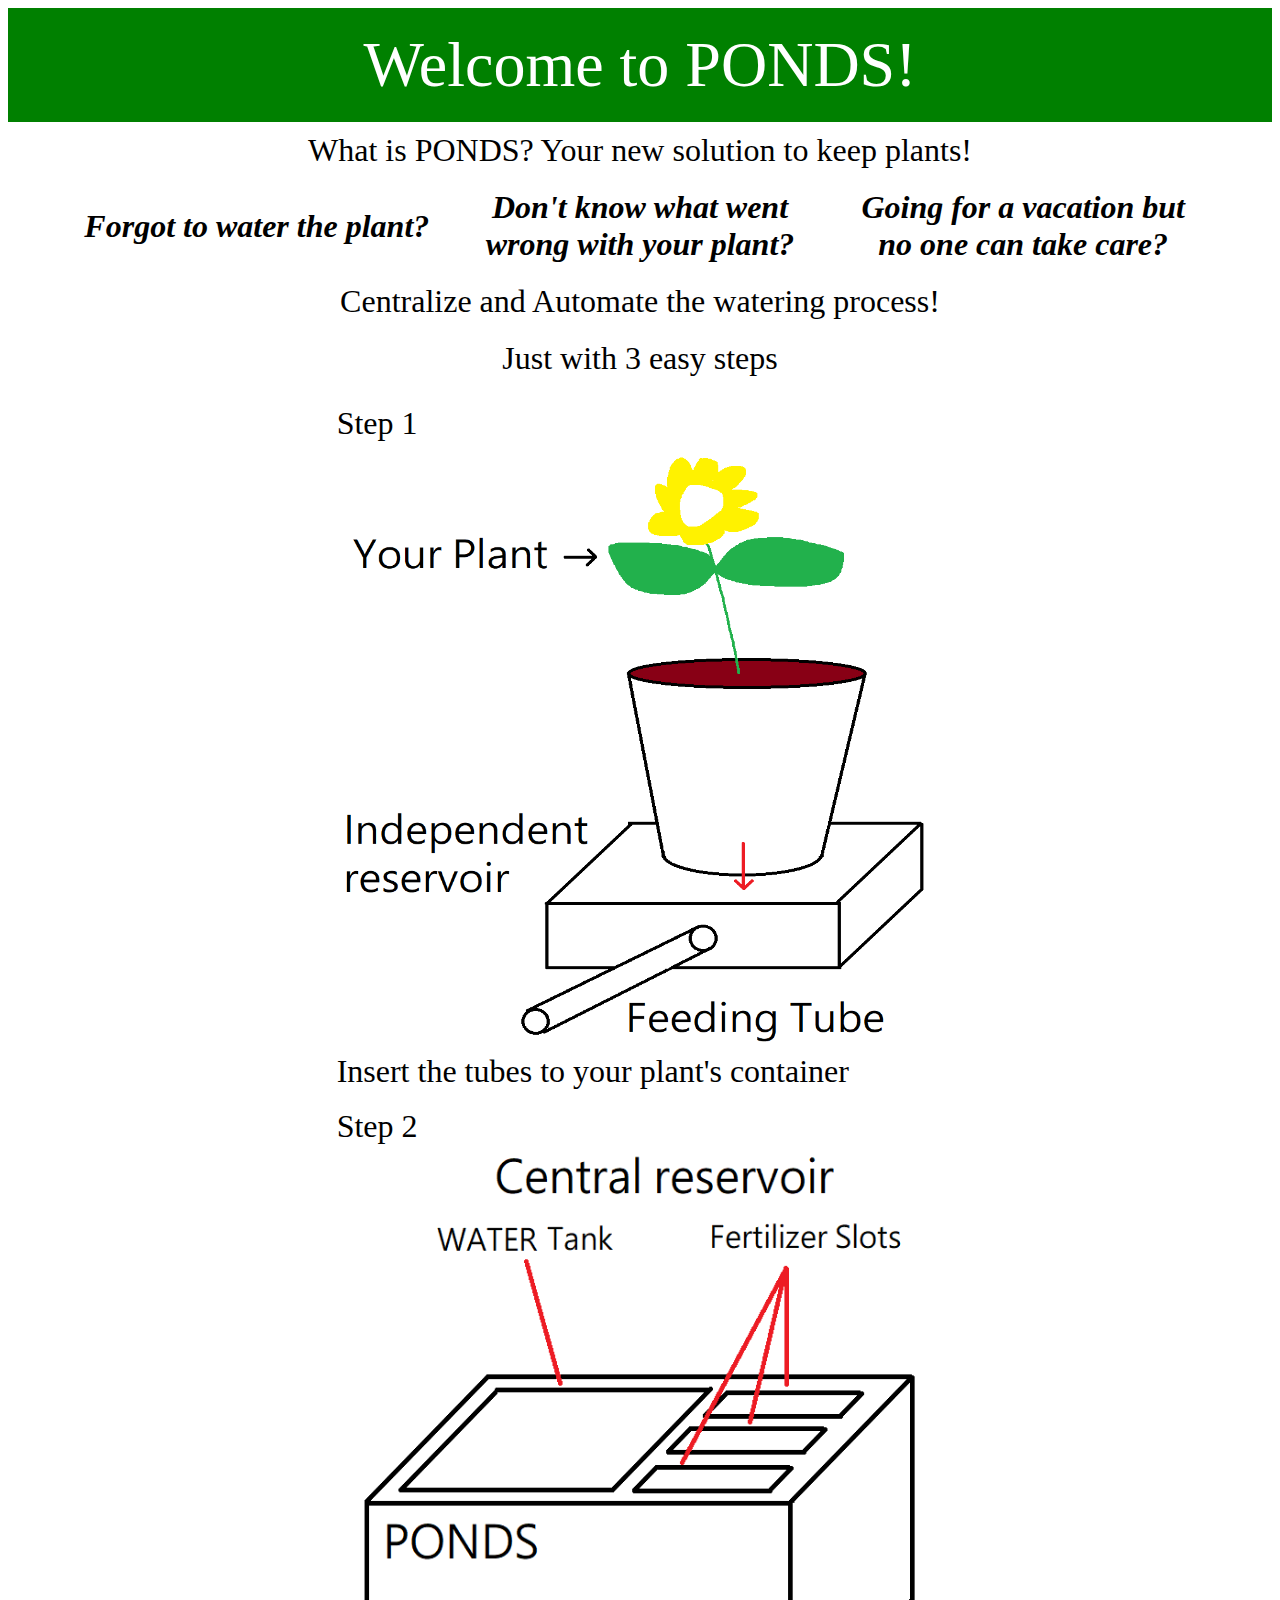
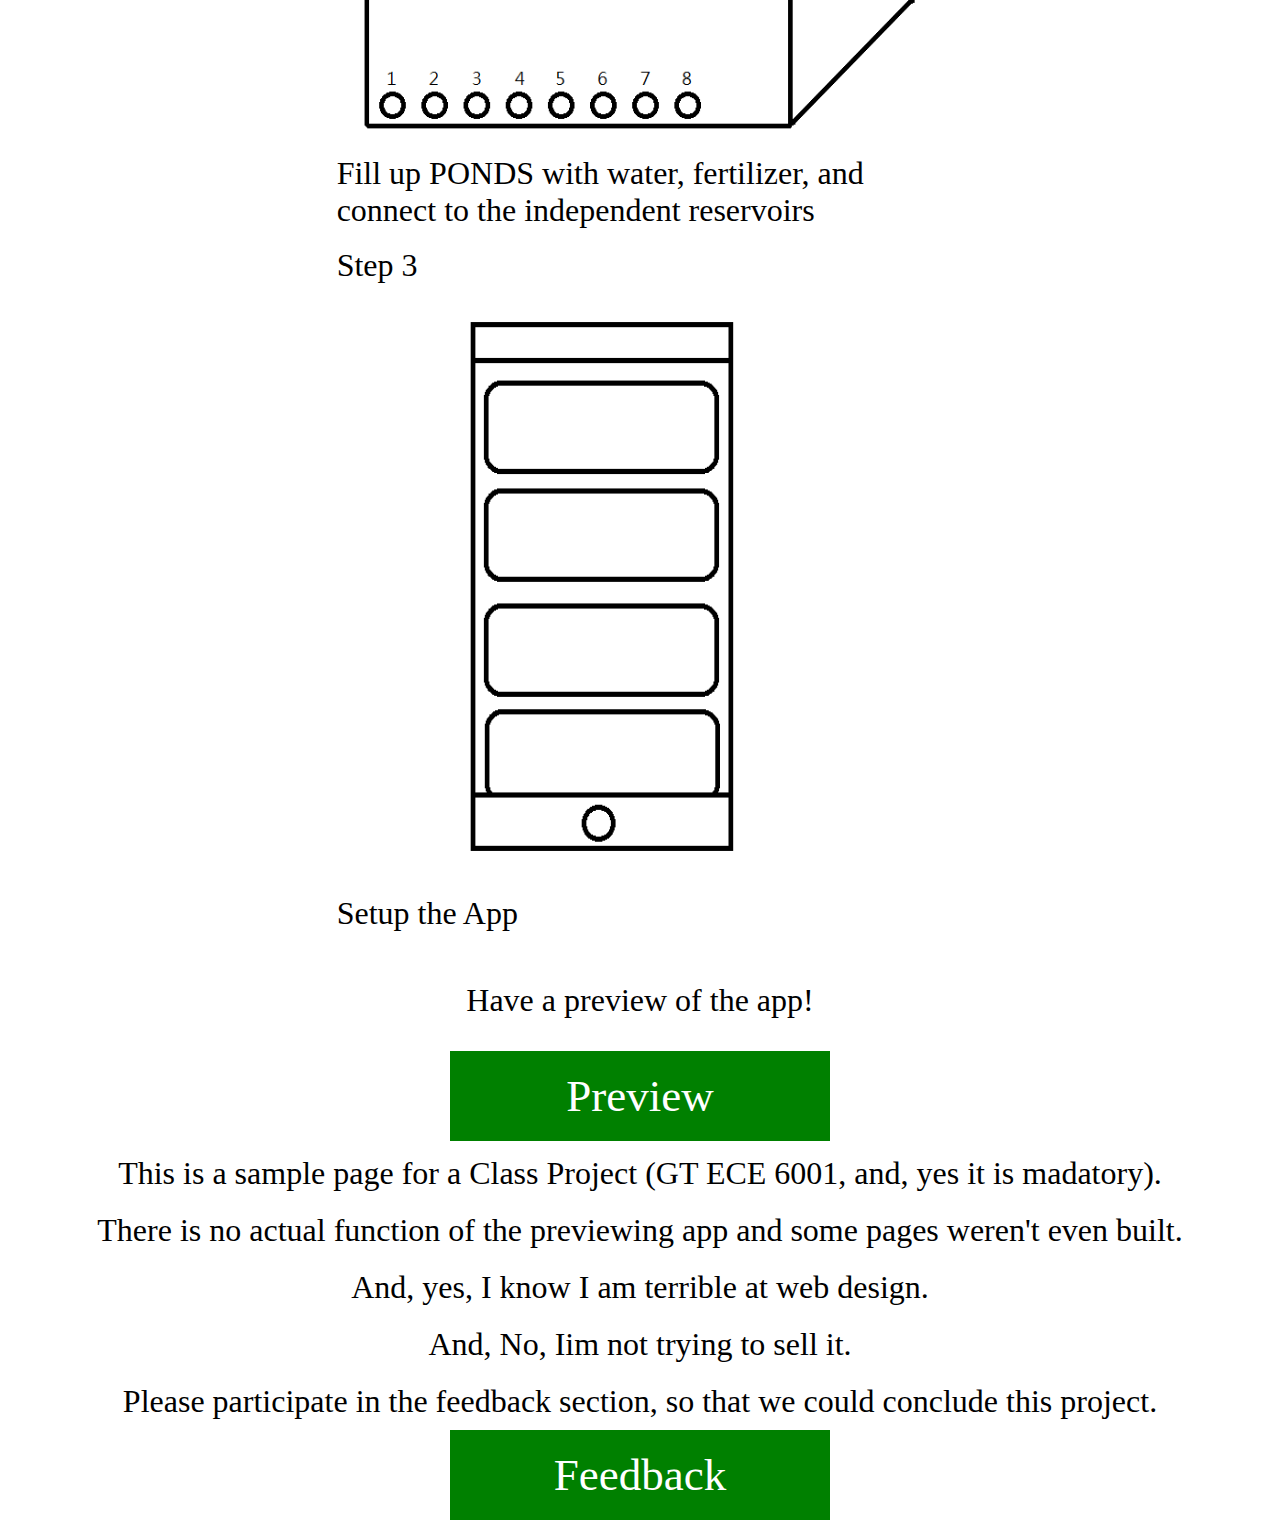
==== commit f2983862: "a" ====
--- a/index.html
+++ b/index.html
@@ -85,6 +85,10 @@
         </p>
         <br>
         <p style="font-size:2.5vw ;display: inline-block;text-align:center;margin:10px"> 
+            And, No, Iim not trying to sell it.
+        </p>
+        <br>
+        <p style="font-size:2.5vw ;display: inline-block;text-align:center;margin:10px"> 
             Please participate in the feedback section, so that we could conclude this project.
         </p>
     </div>
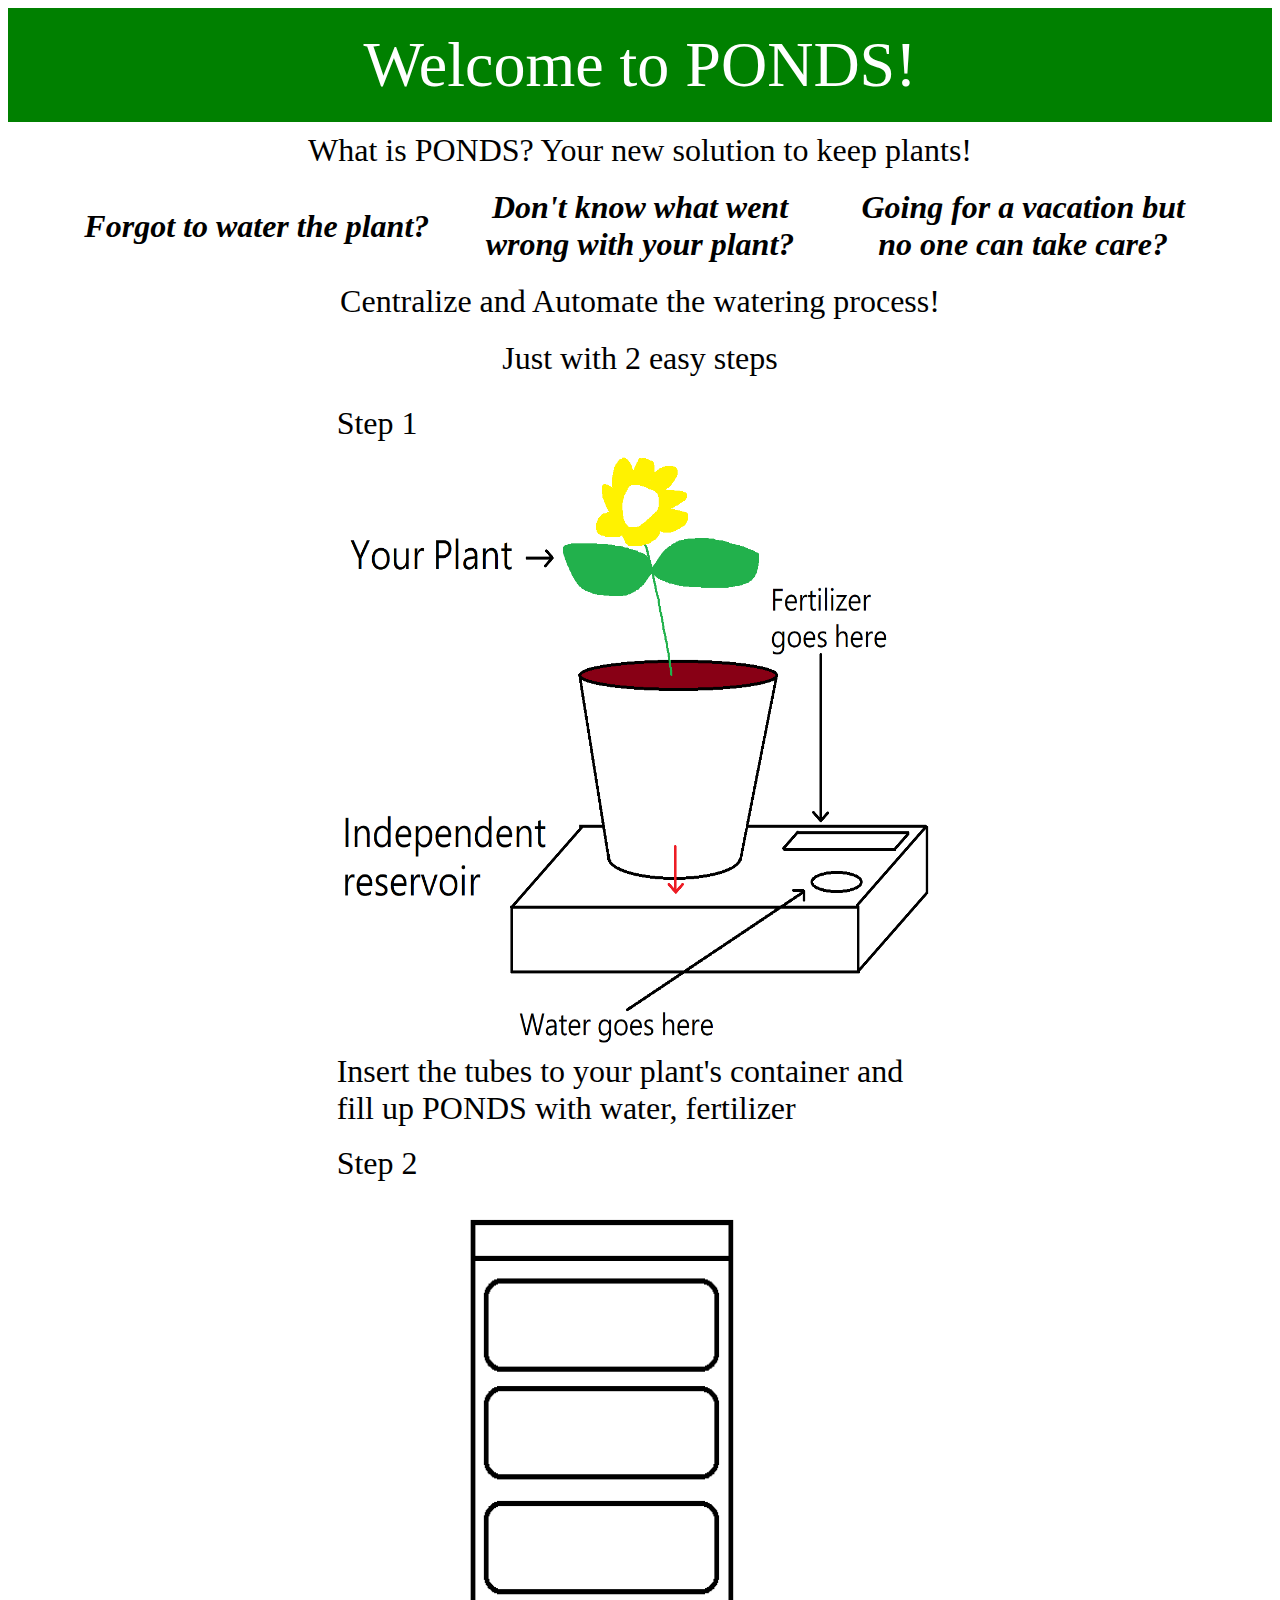
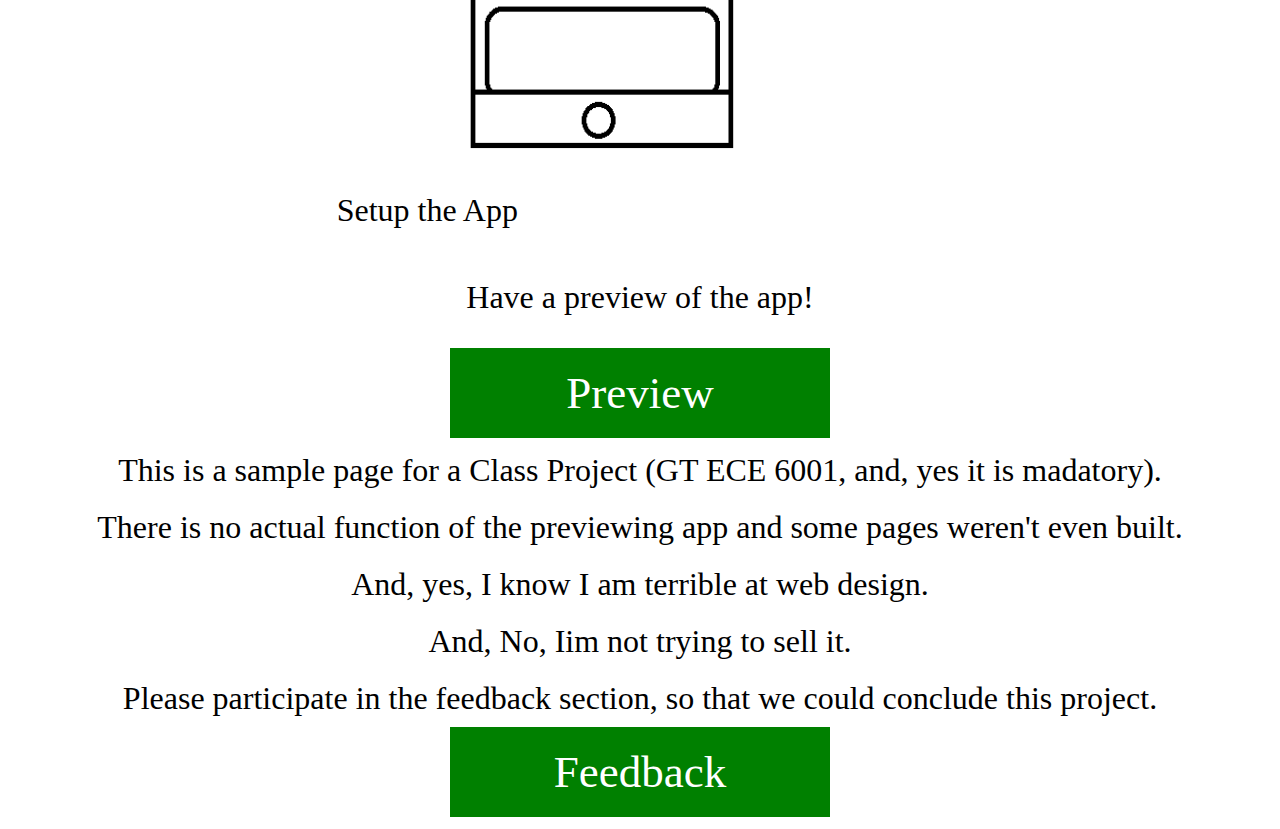
==== commit 9fa089ec: "a" ====
--- a/index.html
+++ b/index.html
@@ -45,18 +45,14 @@
     </div>
     <br>
     <div style = "width:80%; display: inline-block;text-align:center;">
-        <p style="font-size:2.5vw ;display: inline-block;text-align:center;margin:10px"> Just with 3 easy steps </p>
+        <p style="font-size:2.5vw ;display: inline-block;text-align:center;margin:10px"> Just with 2 easy steps </p>
         <br></br>
         <div id = "step_sec">
             <p style="font-size:2.5vw ;text-align:left;margin:0px"> Step 1 </p>
             <img class ="steps_pic" src="pics/Step1.png" >
-            <p style="font-size:2.5vw ;text-align:left;margin:0px"> Insert the tubes to your plant's container </p>
+            <p style="font-size:2.5vw ;text-align:left;margin:0px"> Insert the tubes to your plant's container and fill up PONDS with water, fertilizer</p>
             <br>
             <p style="font-size:2.5vw ;text-align:left;margin:0px"> Step 2 </p>
-            <img class ="steps_pic" src="pics/Step2.png" >
-            <p style="font-size:2.5vw ;text-align:left;margin:0px"> Fill up PONDS with water, fertilizer, and connect to the independent reservoirs</p>
-            <br>
-            <p style="font-size:2.5vw ;text-align:left;margin:0px"> Step 3 </p>
             <img class ="steps_pic" src="pics/Step3.png" >
             <p style="font-size:2.5vw ;text-align:left;margin:0px"> Setup the App </p>
             <br>
@@ -94,7 +90,7 @@
     </div>
     
     <div style="width:30%;height:10vh;display:inline-block;background-color:green;text-align:center;z-index: 99;position:relative;"> 
-        <a style="display:inline-block;width:100%;height:100%; z-index: 101;position:relative" href="https://docs.google.com/forms/d/e/1FAIpQLSfokA65wF7ZRvRGOaCL6EHRG2ItKGCdrrm-tZyv5qzmnbqtRA/viewform?usp=pp_url"></a>
+        <a style="display:inline-block;width:100%;height:100%; z-index: 101;position:relative" href="https://forms.gle/rDzTEtBi9ivuVdwz5"></a>
         <p style="display:inline-block;color:white;font-size:min(5vh,5vw);width:100%; z-index: 100; position:absolute;right:50%;top:50%;transform:translate(50%,-50%);margin:0"> Feedback </p>
     </div>
 
